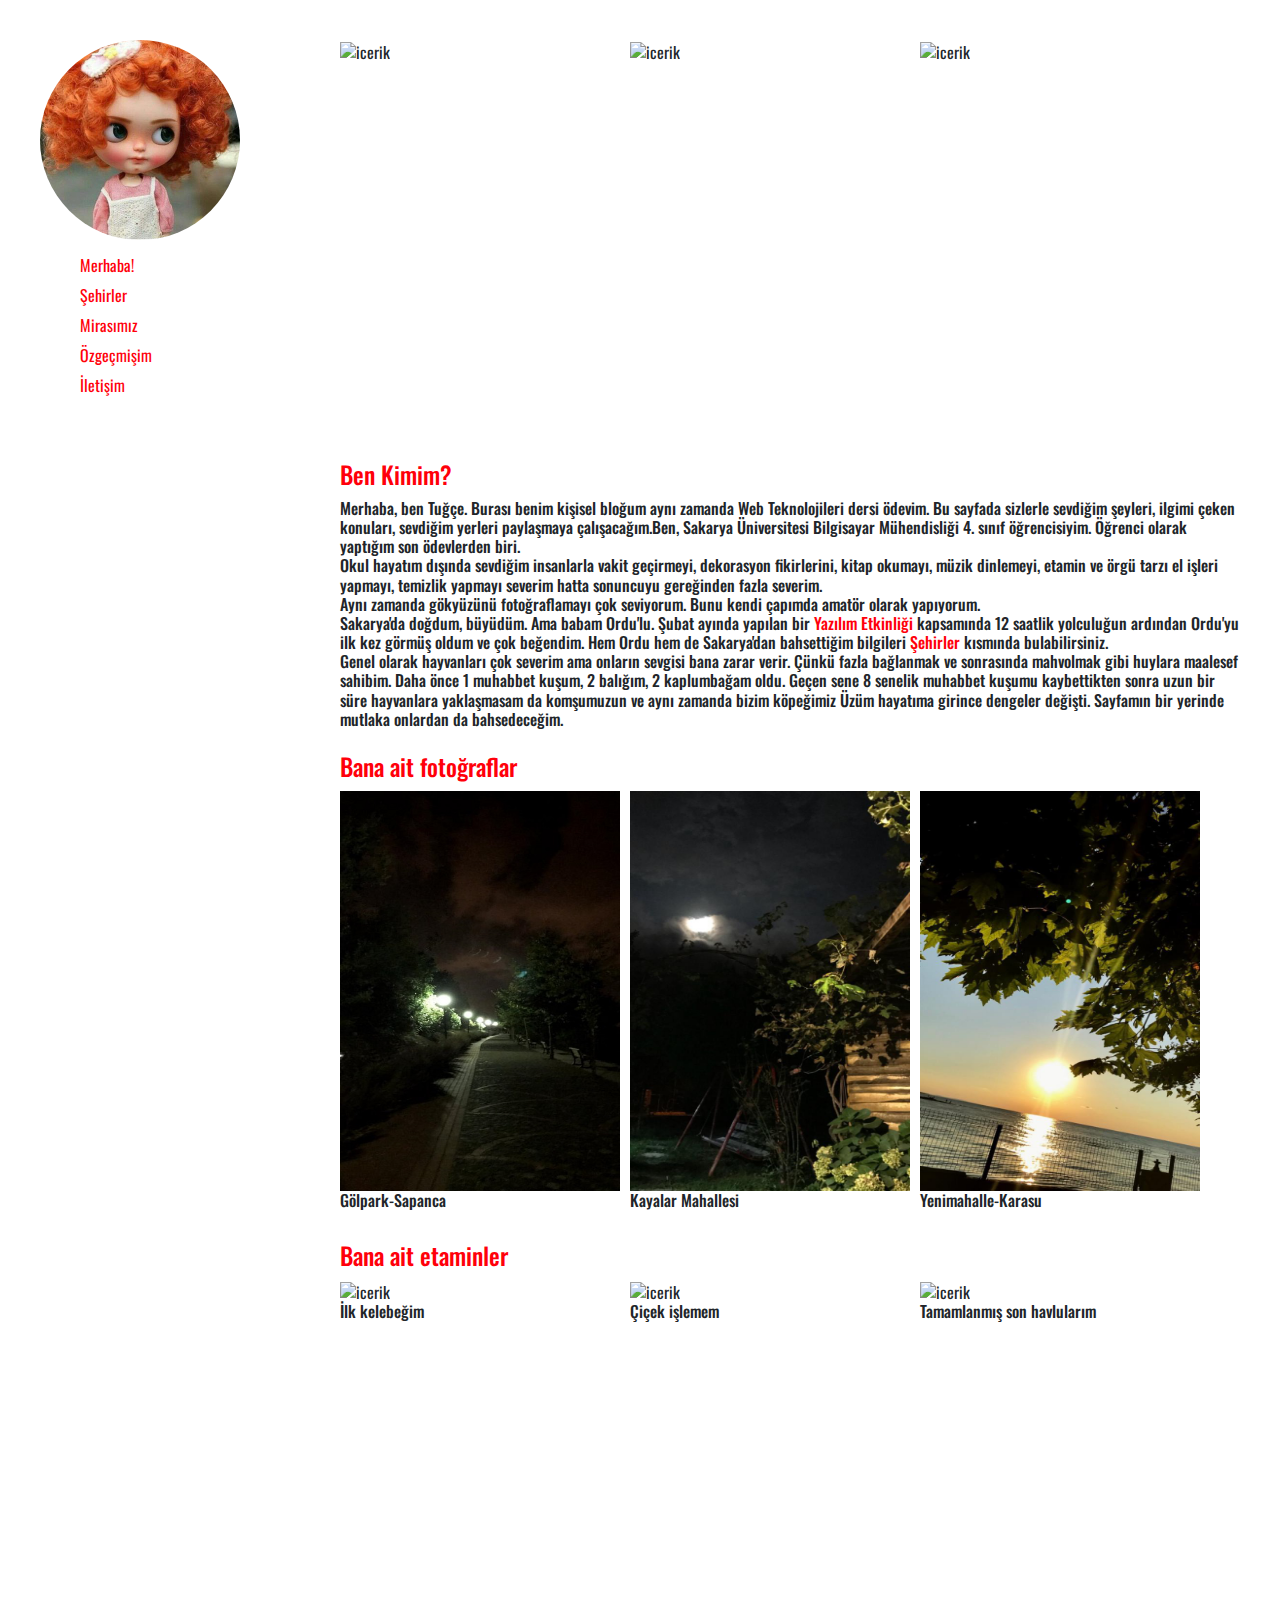
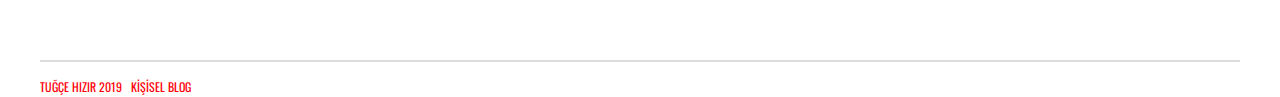
==== kisisel/index.html @ 20fb7db5 "add" ====
<!DOCTYPE html>
<html>
    <head>
    <meta charset="utf-8">
    <title>Tuğçe Hızır</title>
    <link rel="stylesheet" href="css/reset.css">
    <link rel="stylesheet" href="css/style.css">
    <link rel="stylesheet" href="css/media.css">
    
    <link rel="stylesheet" href="css/bootstrap.min.css">
    <script src="js/bootstrap.min.js"></script>
    
    <link href="https://fonts.googleapis.com/css?family=Oswald" rel="stylesheet">
    
</head> 
    <body>
        
 <div class="site">
    <div class="sol">
         <div class="sol-ust">
         <div class="img">
             <img src="img/profil.jpg" alt="profil">
         </div>
         
     </div>
     <div class="clear"></div>
     <div class="sol-alt">
        <ul>
            <li><a href="index.html">Merhaba!</a></li>
            <li><a href="sehir.html">Şehirler</a></li>
            <li><a href="miras.html">Mirasımız</a></li>
            <li><a href="ozgecmis.html">Özgeçmişim</a></li>
            <li><a href="iletisim.html">İletişim</a></li>
        </ul>
        
     </div>
    </div>
    
    <div class="sag">
            <div class="sag-icerik">
                    <div class="sag-icerik-foto">
                            <img src="img/1.jpg" alt="icerik">
                            </div> 
                     <div class="sag-icerik-foto">
                            <img src="img/2.jpg" alt="icerik">
                            </div>  
                    <div class="sag-icerik-foto">
                            <img src="img/3.jpg" alt="icerik">
                            </div> 
                </div>
                <div class="clear"></div>
            <div class="sag-hakkimda">
                    <h4>Ben Kimim?</h4>
                    <h6> Merhaba, ben Tuğçe. Burası benim kişisel bloğum aynı zamanda Web Teknolojileri dersi ödevim.
                        Bu sayfada sizlerle sevdiğim şeyleri, ilgimi çeken konuları, sevdiğim yerleri paylaşmaya çalışacağım.Ben, Sakarya Üniversitesi Bilgisayar Mühendisliği 4. sınıf öğrencisiyim. Öğrenci olarak yaptığım son ödevlerden biri. 
                    <br>Okul hayatım dışında sevdiğim insanlarla vakit geçirmeyi, dekorasyon fikirlerini, kitap okumayı, müzik dinlemeyi, etamin ve örgü tarzı el işleri yapmayı, temizlik yapmayı severim hatta sonuncuyu gereğinden fazla severim.
                    <br>Aynı zamanda gökyüzünü fotoğraflamayı çok seviyorum. Bunu kendi çapımda amatör olarak yapıyorum.
                    <br>Sakarya'da doğdum, büyüdüm. Ama babam Ordu'lu. Şubat ayında yapılan bir <a href="https://ab.org.tr/"> Yazılım Etkinliği </a> kapsamında 12 saatlik yolculuğun ardından Ordu'yu ilk kez görmüş oldum ve çok beğendim. Hem Ordu hem de Sakarya'dan bahsettiğim bilgileri <a href="">Şehirler</a> kısmında bulabilirsiniz.
                    <br>Genel olarak hayvanları çok severim ama onların sevgisi bana zarar verir. Çünkü fazla bağlanmak ve sonrasında mahvolmak gibi huylara maalesef sahibim. Daha önce 1 muhabbet kuşum, 2 balığım, 2 kaplumbağam oldu. Geçen sene 8 senelik muhabbet kuşumu kaybettikten sonra uzun bir süre hayvanlara yaklaşmasam da komşumuzun ve aynı zamanda bizim köpeğimiz Üzüm hayatıma girince dengeler değişti. Sayfamın bir yerinde mutlaka onlardan da bahsedeceğim.
                </h6>
                </div>

                <div class="clear"></div>
            <div class="sag-icerik2">
                    <div class="sag-icerik-baslik"><h4>Bana ait fotoğraflar</h4> </div>
                    <div class="sag-icerik-foto">
                            <img src="img/foto1.jpeg" alt="icerik">
                            <h6>Gölpark-Sapanca</h6>
                            </div> 
                     <div class="sag-icerik-foto">
                            <img src="img/foto2.jpeg" alt="icerik">
                            <h6>Kayalar Mahallesi</h6>
                            </div>  
                    <div class="sag-icerik-foto">
                            <img src="img/foto3.jpeg" alt="icerik">
                            <h6>Yenimahalle-Karasu</h6>
                            </div> 
                    
            <div class="clear"></div>
                </div>
                <div class="sag-icerik3">
                        <div class="sag-icerik-baslik">
                            <h4>Bana ait etaminler</h4> 
                            </div>
                        <div class="sag-icerik-foto">
                                <img src="img/etamin1.jpg" alt="icerik">
                                <h6>İlk kelebeğim</h6>
                                </div> 
                         <div class="sag-icerik-foto">
                                <img src="img/etamin2.jpg" alt="icerik">
                                <h6>Çiçek işlemem</h6>
                                </div>  
                        <div class="sag-icerik-foto">
                                <img src="img/etamin3.jpg" alt="icerik">
                                <h6>Tamamlanmış son havlularım</h6>
                                </div>
                        
                <div class="clear"></div>
                    </div>
             

    </div> 
                <div class="clear"></div>
                   <div class="footer">
                    TUĞÇE HIZIR 2019 &nbsp; KİŞİSEL BLOG
                   </div>
 </div>      
    </body>
</html>
---- kisisel/css/style.css ----
.clear {
  clear: both;
}

* {
  box-sizing: border-box;
  -moz-box-sizing: border-box;
  -webkit-box-sizing: border-box;
}
.site{
  width:1200px;
  font-family: 'Oswald', sans-serif;
  margin-left: auto;
  margin-right: auto;
  margin-top: 40px;
  line-height: 20px;
}
.site .sol{
  width:300px;
  display:inline-block;
}
.site .sol .sol-ust .img img{
  float:left;
  width:200px;
  height: 200px;
  border-radius: 150px;
  margin-bottom: 15px;
}
.site .sol .sol-alt ul li a{
  text-decoration: none;
  color: #ff000a;
  
}
.site .sol .sol-alt ul li{
  margin-left: 20px;
  margin-bottom: 10px;
  padding-left: 20px;  
}
.site .sag{
  width: 900px;
  float: right;
  display:inline-block;
}
.site .sag .sag-hakkimda{
  margin-top: 20px;
}
.site .sag .sag-hakkimda h4{
  margin-bottom: 10px;
  color: #ff000a;
}
.site .sag .sag-hakkimda h6 a{
  text-decoration: none;
  color: #ff000a;
}
.site .sag .sag-icerik .sag-icerik-foto{
  float:left;
  width: 280px;
  height: 400px;
  margin-right: 10px;
}
.site .sag .sag-icerik .sag-icerik-foto img{
  
  width: 280px;
  height: 400px;
  margin-right: 10px;
}

.site .sag .sag-icerik .sag-icerik-baslik h4{
  margin-top: 15px;
  margin-bottom: 10px;
  color: #ff000a;
}
.site .sag .sag-icerik2 .sag-icerik-foto{
  float:left;
  width: 280px;
  height: 400px;
  margin-right: 10px;
} .sag .sag-icerik2 .sag-icerik-foto img{
  width: 280px;
  height: 400px;
  margin-right: 10px;
}

.site .sag .sag-icerik2 .sag-icerik-baslik h4{
  margin-top: 15px;
  margin-bottom: 10px;
  color: #ff000a;
}
.site .sag .sag-icerik3 .sag-icerik-foto{
  float:left;
  width: 280px;
  height: 330px;
  margin-right: 10px;
} .sag .sag-icerik3 .sag-icerik-foto img{
  width: 280px;
  height: 330px;
  margin-right: 10px;
}
.site .sag .sag-icerik3 .sag-icerik-baslik h4{
  margin-top: 50px;
  margin-bottom: 10px;
  color: #ff000a;
}
.site .footer{
  float:left;
  color:#ff000a;
  border-top: 2px solid gainsboro; 
  margin-top:50px;
  padding-top:15px;
  font-size: 12px;
  width:100%;

}
---- kisisel/css/media.css ----
@media (max-width: 990px) {
}

/* tablet */
@media (max-width: 768px) {
.site{ 
  width: 100%;
  padding-right: 20px;
  padding-left: 20px;
}
.site .sol{
  width:200px;
  margin-bottom: 25px;
}
.site .sol .sol-ust .img img{
  width: 170px;
  height: 170px;
}
.site .sag{
  width: 400px;
}
.site .sag .sag-icerik .sag-icerik-foto img{
  padding-top: 15px;
}
.site .sag .sag-icerik2 .sag-icerik-foto img{
  padding-top: 25px;
}
.site .sag .sag-icerik3 .sag-icerik-foto img{
  padding-top: 25px;
}
  }

/* mobile phone */
@media (max-width: 510px) {
  .site{ 
    width: 100%;
    padding-right: 20px;
    padding-left: 20px;
  }
  .site .sol{
    width: 100%;
  }
  .site .sag{
    width: 100%;
    margin-left:auto;
    margin-right: auto;
    padding-left:60px;
  }
  .site .sol .sol-ust .img img{
    
    margin-left:auto;
    margin-right: auto;
    width: 170px;
    height: 170px;
  }
}
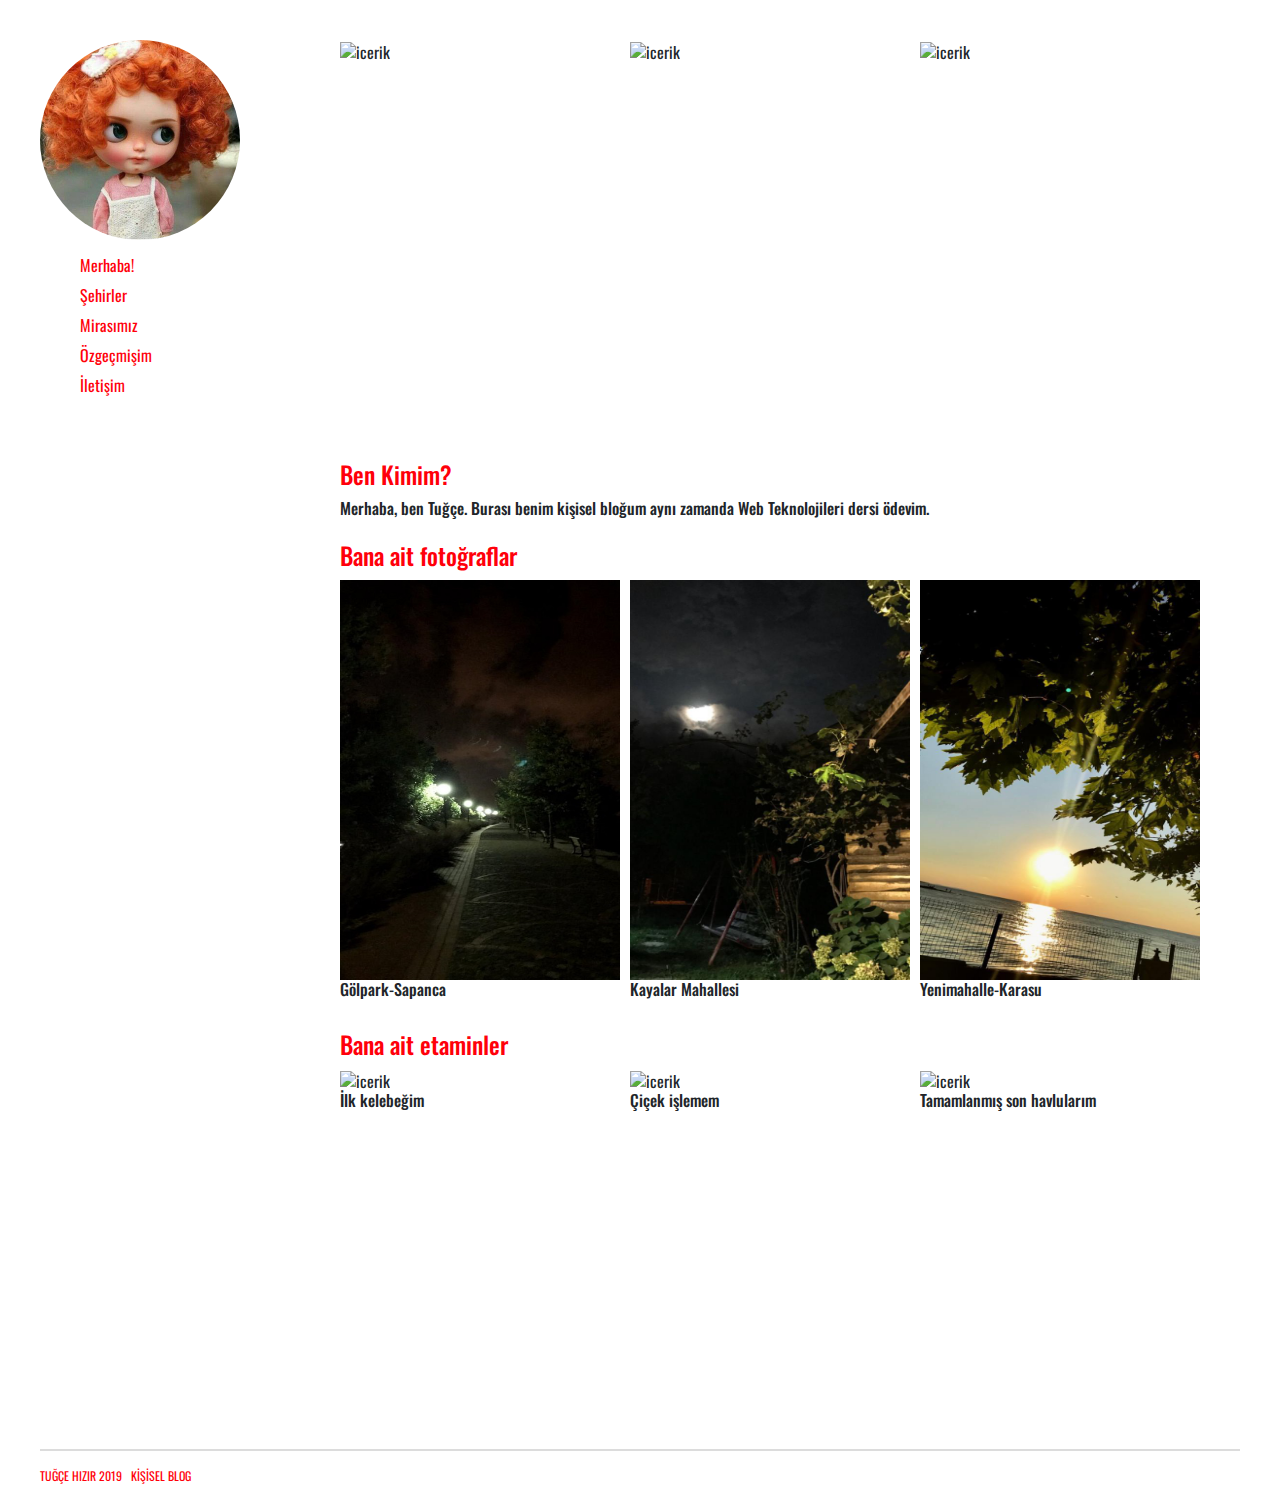
==== commit ab098912: "Update index.html" ====
--- a/kisisel/index.html
+++ b/kisisel/index.html
@@ -52,12 +52,7 @@
             <div class="sag-hakkimda">
                     <h4>Ben Kimim?</h4>
                     <h6> Merhaba, ben Tuğçe. Burası benim kişisel bloğum aynı zamanda Web Teknolojileri dersi ödevim.
-                        Bu sayfada sizlerle sevdiğim şeyleri, ilgimi çeken konuları, sevdiğim yerleri paylaşmaya çalışacağım.Ben, Sakarya Üniversitesi Bilgisayar Mühendisliği 4. sınıf öğrencisiyim. Öğrenci olarak yaptığım son ödevlerden biri. 
-                    <br>Okul hayatım dışında sevdiğim insanlarla vakit geçirmeyi, dekorasyon fikirlerini, kitap okumayı, müzik dinlemeyi, etamin ve örgü tarzı el işleri yapmayı, temizlik yapmayı severim hatta sonuncuyu gereğinden fazla severim.
-                    <br>Aynı zamanda gökyüzünü fotoğraflamayı çok seviyorum. Bunu kendi çapımda amatör olarak yapıyorum.
-                    <br>Sakarya'da doğdum, büyüdüm. Ama babam Ordu'lu. Şubat ayında yapılan bir <a href="https://ab.org.tr/"> Yazılım Etkinliği </a> kapsamında 12 saatlik yolculuğun ardından Ordu'yu ilk kez görmüş oldum ve çok beğendim. Hem Ordu hem de Sakarya'dan bahsettiğim bilgileri <a href="">Şehirler</a> kısmında bulabilirsiniz.
-                    <br>Genel olarak hayvanları çok severim ama onların sevgisi bana zarar verir. Çünkü fazla bağlanmak ve sonrasında mahvolmak gibi huylara maalesef sahibim. Daha önce 1 muhabbet kuşum, 2 balığım, 2 kaplumbağam oldu. Geçen sene 8 senelik muhabbet kuşumu kaybettikten sonra uzun bir süre hayvanlara yaklaşmasam da komşumuzun ve aynı zamanda bizim köpeğimiz Üzüm hayatıma girince dengeler değişti. Sayfamın bir yerinde mutlaka onlardan da bahsedeceğim.
-                </h6>
+                  </h6>
                 </div>
 
                 <div class="clear"></div>
@@ -106,4 +101,4 @@
                    </div>
  </div>      
     </body>
-</html>+</html>
